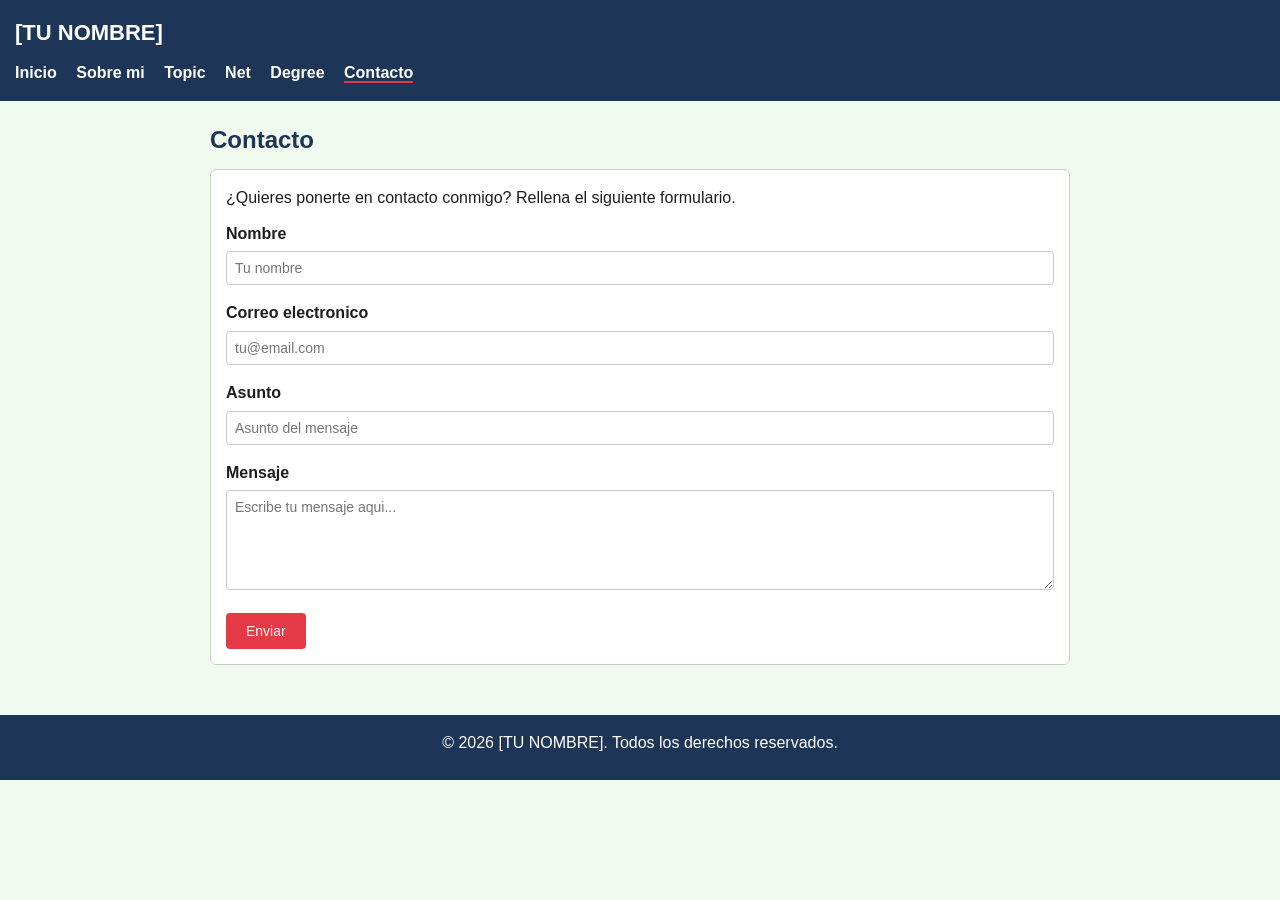
==== public/contact.html @ 42452f7c "Practical Work II version 1" ====
<!DOCTYPE html>
<html lang="es">
<head>
  <meta charset="UTF-8">
  <meta name="viewport" content="width=device-width, initial-scale=1.0">
  <title>Contacto | [TU NOMBRE]</title>
  <link rel="stylesheet" href="../css/style.css">
</head>
<body>

  <header>
    <h1>[TU NOMBRE]</h1>
    <nav>
      <ul>
        <li><a href="../index.html">Inicio</a></li>
        <li><a href="about.html">Sobre mi</a></li>
        <li><a href="topic.html">Topic</a></li>
        <li><a href="net.html">Net</a></li>
        <li><a href="degree.html">Degree</a></li>
        <li><a href="contact.html" class="active">Contacto</a></li>
      </ul>
    </nav>
  </header>

  <main>
    <section>
      <h2>Contacto</h2>
      <div class="box">
        <p>¿Quieres ponerte en contacto conmigo? Rellena el siguiente formulario.</p>

        <!-- IMPORTANTE: este formulario es solo de maquetacion (HTML puro).
             No tiene ningun script ni "action" que envie o guarde los datos,
             tal y como exige el enunciado. El boton no realiza ninguna accion real. -->
        <form>
          <div class="form-group">
            <label for="nombre">Nombre</label>
            <input type="text" id="nombre" name="nombre" placeholder="Tu nombre" required>
          </div>

          <div class="form-group">
            <label for="email">Correo electronico</label>
            <input type="email" id="email" name="email" placeholder="tu@email.com" required>
          </div>

          <div class="form-group">
            <label for="asunto">Asunto</label>
            <input type="text" id="asunto" name="asunto" placeholder="Asunto del mensaje">
          </div>

          <div class="form-group">
            <label for="mensaje">Mensaje</label>
            <textarea id="mensaje" name="mensaje" placeholder="Escribe tu mensaje aqui..." required></textarea>
          </div>

          <button type="button">Enviar</button>
        </form>
      </div>
    </section>
  </main>

  <footer>
    <p>&copy; 2026 [TU NOMBRE]. Todos los derechos reservados.</p>
  </footer>

</body>
</html>
---- css/style.css ----
/* =========================================================
   HOJA DE ESTILOS GLOBAL
   Fichero CSS comun a TODAS las paginas HTML del proyecto.
   ========================================================= */

* {
  margin: 0;
  padding: 0;
  box-sizing: border-box;
}

body {
  font-family: Arial, Helvetica, sans-serif;
  background-color: #f1faee;
  color: #1d1d1d;
  line-height: 1.6;
}

img {
  max-width: 100%;
}

a {
  color: #457b9d;
  text-decoration: none;
}

a:hover {
  text-decoration: underline;
}

/* ---------- Cabecera / Navegacion ---------- */

header {
  background-color: #1d3557;
  color: white;
  padding: 15px;
}

header h1 {
  font-size: 22px;
  margin-bottom: 10px;
}

nav ul {
  list-style: none;
}

nav ul li {
  display: inline-block;
  margin-right: 15px;
}

nav ul li a {
  color: white;
  font-weight: bold;
}

nav ul li a.active {
  border-bottom: 2px solid #e63946;
}

/* ---------- Contenido principal ---------- */

main {
  max-width: 900px;
  margin: 0 auto;
  padding: 20px;
}

section {
  margin-bottom: 30px;
}

h2 {
  color: #1d3557;
  margin-bottom: 10px;
}

h3 {
  color: #457b9d;
  margin-bottom: 8px;
}

p {
  margin-bottom: 10px;
}

/* ---------- Cajas de contenido ---------- */

.box {
  background-color: white;
  border: 1px solid #ccc;
  border-radius: 6px;
  padding: 15px;
  margin-bottom: 15px;
}

/* ---------- Tabla (Degree) ---------- */

table {
  width: 100%;
  border-collapse: collapse;
}

th, td {
  border: 1px solid #ccc;
  padding: 8px;
  text-align: left;
}

th {
  background-color: #457b9d;
  color: white;
}

/* ---------- Lista de enlaces (Net) ---------- */

.lista-enlaces li {
  background-color: white;
  border: 1px solid #ccc;
  padding: 10px;
  margin-bottom: 10px;
}

/* ---------- Formulario (Contact) ---------- */

.form-group {
  margin-bottom: 15px;
}

label {
  display: block;
  font-weight: bold;
  margin-bottom: 5px;
}

input, textarea {
  width: 100%;
  padding: 8px;
  border: 1px solid #ccc;
  border-radius: 4px;
  font-family: inherit;
  font-size: 14px;
}

textarea {
  height: 100px;
}

button {
  background-color: #e63946;
  color: white;
  border: none;
  padding: 10px 20px;
  border-radius: 4px;
  font-size: 14px;
  cursor: pointer;
}

button:hover {
  background-color: #c5303d;
}

/* ---------- Sobre mi ---------- */

.fotos {
  margin: 10px 0;
}

.fotos img {
  width: 200px;
  margin-right: 10px;
}

.redes a {
  margin-right: 15px;
}

/* ---------- Pie de pagina ---------- */

footer {
  background-color: #1d3557;
  color: white;
  text-align: center;
  padding: 15px;
}
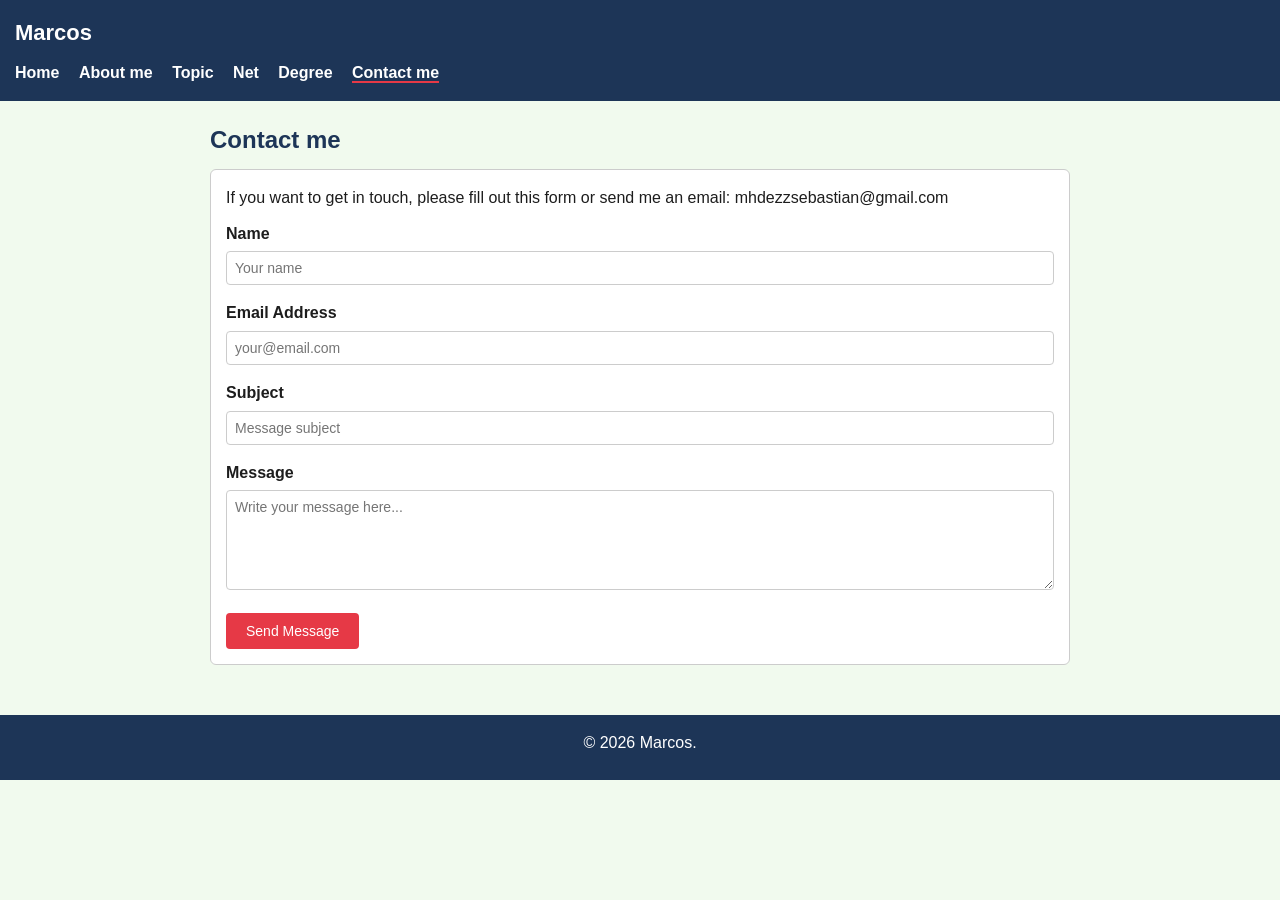
==== commit ddcfd6b7: "PW II version2" ====
--- a/public/contact.html
+++ b/public/contact.html
@@ -1,65 +1,62 @@
 <!DOCTYPE html>
-<html lang="es">
+<html lang="en">
 <head>
   <meta charset="UTF-8">
   <meta name="viewport" content="width=device-width, initial-scale=1.0">
-  <title>Contacto | [TU NOMBRE]</title>
+  <title>Contact - Marcos</title>
   <link rel="stylesheet" href="../css/style.css">
 </head>
 <body>
 
   <header>
-    <h1>[TU NOMBRE]</h1>
+    <h1>Marcos</h1>
     <nav>
       <ul>
-        <li><a href="../index.html">Inicio</a></li>
-        <li><a href="about.html">Sobre mi</a></li>
+        <li><a href="../index.html">Home</a></li>
+        <li><a href="about.html">About me</a></li>
         <li><a href="topic.html">Topic</a></li>
         <li><a href="net.html">Net</a></li>
         <li><a href="degree.html">Degree</a></li>
-        <li><a href="contact.html" class="active">Contacto</a></li>
+        <li><a href="contact.html" class="active">Contact me</a></li>
       </ul>
     </nav>
   </header>
 
   <main>
     <section>
-      <h2>Contacto</h2>
+      <h2>Contact me</h2>
       <div class="box">
-        <p>¿Quieres ponerte en contacto conmigo? Rellena el siguiente formulario.</p>
+        <p>If you want to get in touch, please fill out this form or send me an email: mhdezzsebastian@gmail.com <p>
 
-        <!-- IMPORTANTE: este formulario es solo de maquetacion (HTML puro).
-             No tiene ningun script ni "action" que envie o guarde los datos,
-             tal y como exige el enunciado. El boton no realiza ninguna accion real. -->
-        <form>
+        <form action="#">
           <div class="form-group">
-            <label for="nombre">Nombre</label>
-            <input type="text" id="nombre" name="nombre" placeholder="Tu nombre" required>
+            <label for="nombre">Name</label>
+            <input type="text" id="nombre" name="nombre" placeholder="Your name" required>
           </div>
 
           <div class="form-group">
-            <label for="email">Correo electronico</label>
-            <input type="email" id="email" name="email" placeholder="tu@email.com" required>
+            <label for="email">Email Address</label>
+            <input type="email" id="email" name="email" placeholder="your@email.com" required>
           </div>
 
           <div class="form-group">
-            <label for="asunto">Asunto</label>
-            <input type="text" id="asunto" name="asunto" placeholder="Asunto del mensaje">
+            <label for="asunto">Subject</label>
+            <input type="text" id="asunto" name="asunto" placeholder="Message subject">
           </div>
 
           <div class="form-group">
-            <label for="mensaje">Mensaje</label>
-            <textarea id="mensaje" name="mensaje" placeholder="Escribe tu mensaje aqui..." required></textarea>
+            <label for="mensaje">Message</label>
+            <textarea id="mensaje" name="mensaje" placeholder="Write your message here..." required></textarea>
           </div>
 
-          <button type="button">Enviar</button>
+          <button type="submit">Send Message</button>
         </form>
       </div>
     </section>
   </main>
 
   <footer>
-    <p>&copy; 2026 [TU NOMBRE]. Todos los derechos reservados.</p>
+    <p>&copy; 2026 Marcos.</p>
   </footer>
 
 </body>
